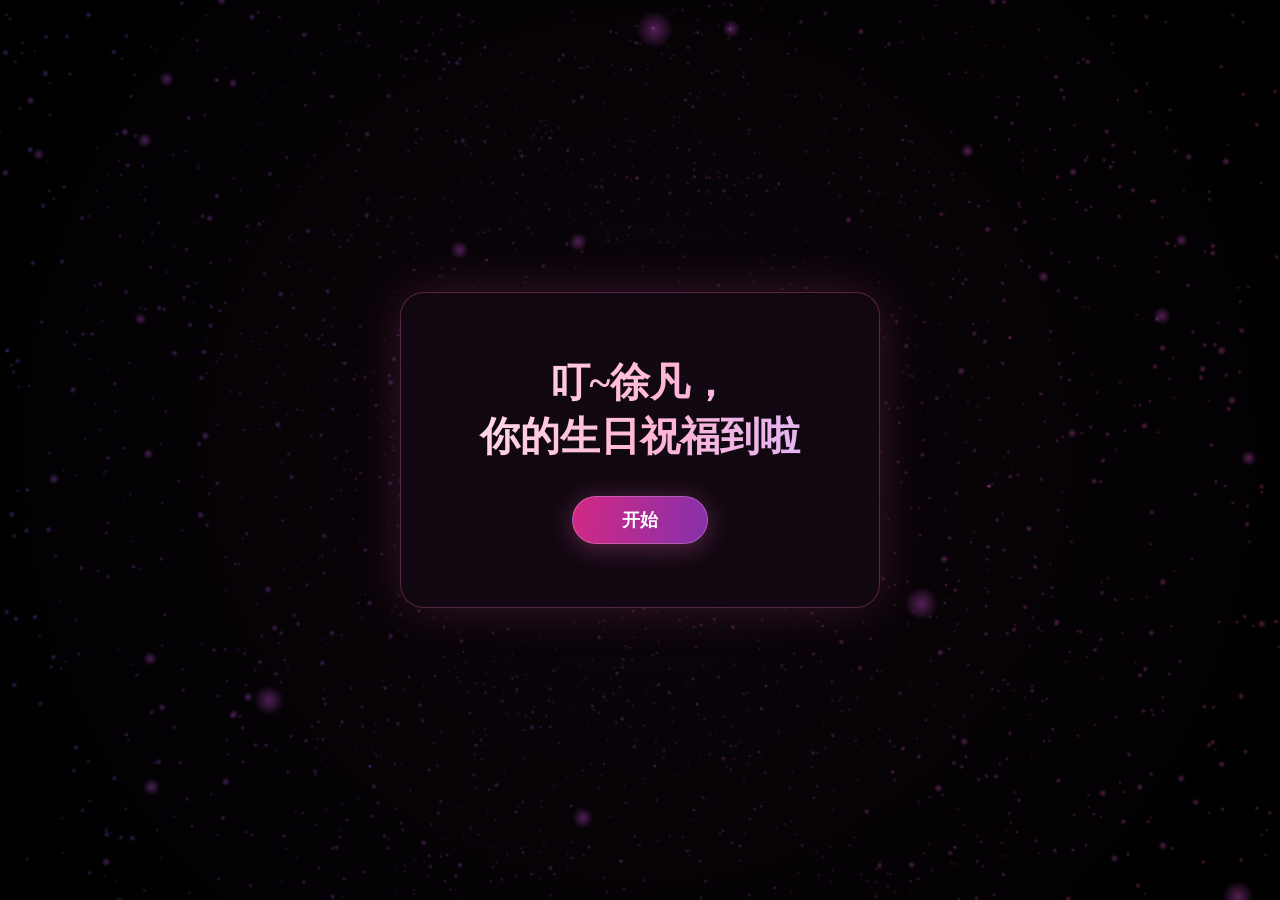
==== flash/index.html @ ce8e360f "新增独立 Flash 版，优先显示开始界面并压缩手机封面和音乐" ====
<!doctype html>
<html lang="zh-CN">
<head>
  <meta charset="utf-8">
  <meta name="viewport" content="width=device-width, initial-scale=1, viewport-fit=cover">
  <meta name="theme-color" content="#100810">
  <title>徐凡，生日快乐呀！</title>
  <link rel="icon" type="image/svg+xml" href="../src/icon.svg">
  <link rel="stylesheet" href="../birthday.css">
  <link rel="stylesheet" href="../v2/stardust.css?v=2">
  <link rel="stylesheet" href="../v3/star-notes.css?v=3">
</head>
<body>
  <!-- Adapted from mnbvcxzz1375/HappyBirthday (ecb8da3).
       Original particle choreography: https://github.com/mnbvcxzz1375/HappyBirthday -->
  <audio id="bgm" loop preload="none" src="./jiangguo.m4a"></audio>
  <main>
    <div id="canvas-container" tabindex="-1" aria-label="按住左右拖动或使用左右方向键旋转生日蛋糕">
      <div id="stardust-words" role="group" aria-label="星尘里的印象" hidden>
        <span><button class="note-word" type="button" aria-expanded="false" aria-controls="star-note" data-note="有些话在输入框里删了又写，想到是你，我就敢发出去了">温柔</button></span>
        <span><button class="note-word" type="button" aria-expanded="false" aria-controls="star-note" data-note="跟你聊天的时候，我的“再聊五分钟”一向不太准">有趣</button></span>
        <span><button class="note-word" type="button" aria-expanded="false" aria-controls="star-note" data-note="猜你看到这儿正想说“你才傻”，行，这条算咱俩的">傻傻的</button></span>
        <span><button class="note-word" type="button" aria-expanded="false" aria-controls="star-note" data-note="你总会替别人想一想。今天寿星最大，先挑你自己喜欢的">善良</button></span>
        <span><button class="note-word" type="button" aria-expanded="false" aria-controls="star-note" data-note="没关系，你的生日我记得">记性差</button></span>
        <span><button class="note-word" type="button" aria-expanded="false" aria-controls="star-note" data-note="事情交给你，我就觉得踏实。哪天你忙不过来，也分我一件">负责任</button></span>
        <span><button class="note-word" type="button" aria-expanded="false" aria-controls="star-note" data-note="你笑起来真好看，这句我争取下次当面也敢说">漂亮</button></span>
        <span><button class="note-word" type="button" aria-expanded="false" aria-controls="star-note" data-note="想请你吃顿早餐，几点起床都算">不吃早餐</button></span>
        <span><button class="note-word" type="button" aria-expanded="false" aria-controls="star-note" data-note="我有机会一定要尝尝">苦菊</button></span>
        <span><button class="note-word" type="button" aria-expanded="false" aria-controls="star-note" data-note="今天加香菜了吗">香菜</button></span>
        <span><button class="note-word" type="button" aria-expanded="false" aria-controls="star-note" data-note="下次想吃辣的时候，叫上我呀">爱吃辣</button></span>
      </div>
    </div>
    <div id="countdown-label" class="visually-hidden" role="status"></div>

    <section id="start-overlay" aria-labelledby="greeting">
      <div class="start-card glass-panel">
        <h1 id="greeting">叮~徐凡，<wbr><span>你的生日祝福到啦</span></h1>
        <button type="button" class="primary-button" id="start-btn" hidden>开始</button>
        <div id="basic-preview">
          <details id="basic-card">
            <summary class="primary-button">打开贺卡</summary>
            <img id="birthday-cover" src="./cover.webp" loading="lazy" decoding="async" fetchpriority="low" width="768" height="714" alt="黑色手绘生日蛋糕和彩旗，配有 Happy Birthday 字样">
            <div id="letter">
              <p>徐凡，生日快乐呀！</p>
              <p>本来发条消息就能说完这句话，可一想到是你，我就想多做一点。</p>
              <p>希望新的一岁，有人陪你做喜欢的事。</p>
            </div>
          </details>
          <p class="preview-help">这里可以先读贺卡。要看粒子动画，请在浏览器里打开。</p>
        </div>
      </div>
    </section>

    <header id="top-banner" hidden>
      <h2>Happy Birthday</h2>
      <p>Best Wishes for You</p>
    </header>

    <div id="tools" hidden>
      <button class="round-button" id="settings-toggle" type="button" aria-label="蛋糕调色盘" title="蛋糕调色盘" aria-expanded="false" aria-controls="settings-panel">🎨</button>
      <button class="round-button" id="music-btn" type="button" aria-label="背景音乐" title="播放背景音乐" aria-pressed="false">🎵</button>
      <div id="settings-panel" hidden>
        <label>底层颜色 <input id="picker-bottom" type="color" value="#ff69b4" data-layer="bottom"></label>
        <label>顶层颜色 <input id="picker-top" type="color" value="#ffb6c1" data-layer="top"></label>
        <label>奶油颜色 <input id="picker-cream" type="color" value="#ffffff" data-layer="cream"></label>
      </div>
    </div>

    <section id="wish-controls" hidden aria-labelledby="wish-hint">
      <p id="wish-hint">长按蛋糕 2 秒，许个愿吧</p>
      <progress id="wish-meter" max="1" value="0" aria-label="长按许愿进度"></progress>
    </section>

    <section id="surprise-layer" hidden aria-label="生日贺卡">
      <button class="gift-button" id="reveal-btn" type="button">🎁 打开礼物</button>
      <article id="flip-card-container" hidden aria-label="给徐凡的贺卡">
        <div class="flip-card-inner">
          <div class="card-face card-front" id="card-front">
            <button type="button" class="primary-button" id="flip-btn">翻开贺卡</button>
          </div>
          <div class="card-face card-back" id="card-back" inert aria-hidden="true">
            <div class="letter-body">
              <span class="envelope" aria-hidden="true">💌</span>
            </div>
            <button type="button" class="quiet-button" id="close-card-btn">再陪我看会儿星星</button>
          </div>
        </div>
      </article>
    </section>

    <p id="rotate-hint" hidden>按住左右拖动，轻点带 ✦ 的词</p>
    <div id="note-dock" role="status" aria-live="polite" aria-atomic="true">
      <p id="star-note" aria-hidden="true"></p>
    </div>
    <button class="round-button" id="floating-gift-btn" type="button" hidden title="再读一次贺卡" aria-label="再读一次贺卡">🎁</button>
  </main>
  <script>
    (() => {
      const start = document.getElementById('start-btn');
      const music = document.getElementById('bgm');
      const cover = document.getElementById('birthday-cover');
      const preview = document.getElementById('basic-preview');
      const reader = document.getElementById('basic-card');
      const help = preview.querySelector('.preview-help');
      let loading = false;
      let requested = false;
      let readerTimer;

      function loadScript(src) {
        return new Promise((resolve, reject) => {
          const script = document.createElement('script');
          script.async = false;
          script.onload = resolve;
          script.onerror = reject;
          script.src = src;
          document.head.append(script);
        });
      }

      function showReader() {
        clearTimeout(readerTimer);
        start.hidden = true;
        preview.hidden = false;
        help.textContent = '动画暂时加载失败，可以在这里读贺卡。';
        if (requested) reader.open = true;
      }

      function sceneReady() {
        if (!document.documentElement.classList.contains('interactive')) {
          // The greeting waits for an open paper card to be closed before moving its contents.
          if (reader.open) reader.addEventListener('toggle', sceneReady, { once: true });
          else showReader();
          return;
        }
        clearTimeout(readerTimer);
        start.removeEventListener('click', startEarly);
        start.disabled = false;
        start.textContent = '开始';
        if (requested && location.hash !== '#stars') {
          const playing = !music.paused;
          start.click();
          if (playing) music.volume = .5;
        }
      }

      async function loadScene() {
        if (loading) return;
        loading = true;
        if (!requested) music.preload = 'metadata';
        cover.loading = 'eager';
        const controller = '../v3/birthday.js?v=3';
        const preload = document.createElement('link');
        preload.rel = 'preload';
        preload.as = 'script';
        preload.href = controller;
        document.head.append(preload);
        try {
          await Promise.all([
            '../src/vendor/three.r128.min.js',
            '../particles.js?v=6',
            '../v2/stardust-words.js',
            '../v3/star-notes.js?v=3'
          ].map(loadScript));
          if (typeof StardustNotes === 'undefined') throw new Error('Star notes unavailable');
          await loadScript(controller);
          sceneReady();
        } catch {
          showReader();
        }
      }

      function startEarly(event) {
        event.stopImmediatePropagation();
        if (requested) return;
        requested = true;
        start.disabled = true;
        start.textContent = '正在点亮星光…';
        // Start playback within the actual tap, even if the animation is still downloading.
        music.volume = .5;
        music.play().catch(() => {});
        readerTimer = setTimeout(() => {
          preview.hidden = false;
          help.textContent = '星光还在加载，你也可以先读贺卡。';
        }, 3500);
        loadScene();
      }

      cover.addEventListener('error', () => {
        cover.src = '../v2/com.ss.android.ugc.aweme.lite_20261124175045.png';
      }, { once: true });
      start.addEventListener('click', startEarly);
      preview.hidden = true;
      start.hidden = false;
      requestAnimationFrame(() => requestAnimationFrame(loadScene));
    })();
  </script>
</body>
</html>
---- birthday.css ----
@font-face {
  font-family: "Dancing Script";
  src: url("./src/vendor/dancing-script-latin-700.woff2") format("woff2");
  font-style: normal;
  font-weight: 700;
  font-display: swap;
}

:root {
  color-scheme: dark;
  font-family: "Noto Serif SC", "Songti SC", "Noto Serif CJK SC", "SimSun", serif;
  color: #fff4fa;
  background: #050205;
  --pink: #ff69b4;
  --pink-light: #ffb6c1;
  --ui-font: system-ui, -apple-system, "PingFang SC", "Microsoft YaHei", sans-serif;
}

* { box-sizing: border-box; }
[hidden] { display: none !important; }
body { margin: 0; overflow: hidden; }
main {
  position: fixed;
  inset: 0;
  isolation: isolate;
  background: radial-gradient(circle at center, #1a0b1a 0%, #000 100%);
}
button, input { font: inherit; }
button {
  cursor: pointer;
  color: inherit;
  -webkit-tap-highlight-color: transparent;
  touch-action: manipulation;
}
button:focus-visible, input:focus-visible { outline: 2px solid #ffe0ef; outline-offset: 4px; }
button:disabled { cursor: default; }
#canvas-container { position: absolute; inset: 0; touch-action: none; user-select: none; -webkit-touch-callout: none; }
#canvas-container:focus { outline: none; }
#canvas-container.free { cursor: grab; }
#canvas-container.free:active { cursor: grabbing; }
#canvas-container canvas { width: 100%; height: 100%; display: block; }
.visually-hidden {
  position: absolute;
  width: 1px; height: 1px;
  margin: -1px; padding: 0; overflow: hidden;
  clip-path: inset(50%); white-space: nowrap;
}

#start-overlay, #surprise-layer {
  position: absolute; inset: 0;
  display: grid; place-items: center;
  padding: 1.25rem;
}
#start-overlay { z-index: 5; background: rgb(0 0 0 / 53%); grid-template-rows: minmax(0, 1fr); }
.glass-panel {
  background: rgba(20, 10, 20, .78);
  border: 1px solid rgba(255, 105, 180, .3);
  box-shadow: 0 0 50px rgba(255, 105, 180, .18);
  backdrop-filter: blur(16px);
}
.start-card {
  width: min(100%, 30rem);
  max-height: 100%;
  overflow-y: auto;
  padding: clamp(2.5rem, 7vh, 4.2rem) 1rem;
  border-radius: 1.5rem; text-align: center;
}
@media (pointer: fine) {
  .interactive .start-card { animation: float 4s ease-in-out infinite; }
}
#basic-card summary {
  display: inline-block; cursor: pointer; list-style: none;
  touch-action: manipulation;
}
#basic-card summary::-webkit-details-marker { display: none; }
#basic-card summary:focus-visible { outline: 2px solid #ffe0ef; outline-offset: 4px; }
#basic-card img {
  display: block; width: min(9rem, 45%); height: auto;
  margin: 1.25rem auto; border-radius: .78rem;
}
#basic-card #letter { margin: 0 .5rem; text-align: left; }
.preview-help { margin: 1.25rem 0 0; font: .8rem/1.6 var(--ui-font); color: #efcfdc; }
.start-card h1 {
  margin: 0 0 2rem;
  font-size: clamp(1.65rem, 5.8vw, 2.5rem);
  font-weight: 700; line-height: 1.35;
  background: linear-gradient(105deg, #ffe4ed, #ffb5d5 55%, #d6b5ff);
  color: transparent; background-clip: text; -webkit-background-clip: text;
}
#greeting span { display: inline-block; }
.primary-button, .gift-button, .quiet-button {
  border-radius: 999px;
  min-height: 44px;
  padding: .7rem 1.8rem;
  font-family: var(--ui-font);
  transition: transform .2s, filter .2s;
}
.primary-button {
  color: white; font-weight: 650;
  border: 1px solid rgb(255 255 255 / 23%);
  background: linear-gradient(100deg, #d32983, #8630ab);
  box-shadow: 0 4px 26px rgb(255 105 180 / 30%);
}
#start-btn { min-width: 8.5rem; font-size: 1.1rem; }
button:active:not(:disabled) { transform: scale(.96); }
@media (hover: hover) {
  button:hover:not(:disabled) { filter: brightness(1.16); }
}

#top-banner {
  position: absolute; top: 8%; left: 0; width: 100%;
  text-align: center; pointer-events: none;
  animation: float 4s ease-in-out infinite;
}
#top-banner h2 {
  margin: 0;
  font: 700 clamp(2.8rem, min(8vw, 9.4vh), 6rem)/1.18 "Dancing Script", cursive;
  background: linear-gradient(90deg, #ff9a9e, #fad0c4, #a18cd1, #fbc2eb);
  background-clip: text; -webkit-background-clip: text; color: transparent;
  filter: drop-shadow(0 0 10px rgba(255,192,203,.7));
}
#top-banner p {
  margin: .25rem 0 0;
  font: 500 clamp(.66rem, 1.5vh, .95rem)/1.4 var(--ui-font);
  color: #f6c1d5; letter-spacing: .2em; text-transform: uppercase;
}
#tools {
  z-index: 6; position: absolute;
  right: max(1rem, env(safe-area-inset-right));
  top: max(1rem, env(safe-area-inset-top));
  display: flex; gap: .45rem;
}
.round-button {
  display: grid; place-items: center;
  width: 44px; height: 44px;
  border-radius: 50%; font: 1.05rem/1 var(--ui-font);
  border: 1px solid rgba(255, 255, 255, .18);
  background: rgba(30, 17, 33, .8); backdrop-filter: blur(10px);
}
#music-btn[aria-pressed="false"] { opacity: .72; }
#settings-panel {
  position: absolute; top: calc(100% + .6rem); right: 0; width: 9rem;
  padding: .55rem .85rem; border-radius: .85rem;
  border: 1px solid rgba(255,255,255,.2);
  background: rgba(13,7,16,.89);
  font: .82rem/1.5 var(--ui-font);
}
#settings-panel label { display: flex; align-items: center; justify-content: space-between; min-height: 2.2rem; }
input[type="color"] { cursor: pointer; width: 2rem; height: 1.6rem; padding: 0; background: none; border: 0; }
input[type="color"]::-webkit-color-swatch { border: 1px solid #ffffff50; border-radius: 4px; }

#wish-controls, #rotate-hint {
  position: absolute; left: 50%; transform: translateX(-50%);
  bottom: max(4%, calc(env(safe-area-inset-bottom) + .75rem));
  text-align: center; width: max-content; max-width: calc(100% - 2rem);
}
#wish-controls { pointer-events: none; display: grid; justify-items: center; gap: .42rem; }
.quiet-button {
  background: rgba(33,16,32,.86); border: 1px solid #ffc8df55; color: #ffdfed;
  font-size: .91rem;
}
#wish-hint, #rotate-hint {
  margin: 0; font: .8rem/1.6 var(--ui-font); color: #f2d4e3;
  text-shadow: 0 1px 7px #000, 0 1px 14px #000;
  pointer-events: none;
}
#wish-hint { font-size: 1rem; color: #ffdfed; }
#wish-meter {
  display: block; width: min(14rem, 60vw); height: 6px;
  appearance: none; -webkit-appearance: none; border: 0; background: #ffffff26;
  border-radius: 99px; overflow: hidden;
}
#wish-meter::-webkit-progress-bar { background: transparent; }
#wish-meter::-webkit-progress-value { background: linear-gradient(90deg, #ff9a9e, #ff69b4); border-radius: 99px; }
#wish-meter::-moz-progress-bar { background: linear-gradient(90deg, #ff9a9e, #ff69b4); border-radius: 99px; }
#surprise-layer { z-index: 4; background: rgba(0,0,0,.43); backdrop-filter: blur(4px); }
.gift-button {
  border: 1px solid #fff; color: #bc397a; background: #fff7fb;
  box-shadow: 0 0 50px #ff69b47a; font-weight: 700; font-size: 1.15rem;
  animation: float 3s ease-in-out infinite;
}
@media (pointer: coarse) {
  .gift-button { animation: none; }
}
#flip-card-container { width: min(100%, 24rem); height: min(32rem, 84vh); height: min(32rem, 84dvh); perspective: 1000px; }
.flip-card-inner {
  width: 100%; height: 100%; position: relative;
  transform-style: preserve-3d; transition: transform .8s cubic-bezier(.2,.7,.25,1);
}
#flip-card-container.flipped .flip-card-inner { transform: rotateY(180deg); }
.card-face {
  position: absolute; inset: 0;
  display: flex; flex-direction: column; align-items: center; justify-content: center; gap: 1.5rem;
  padding: clamp(1.2rem, 4vw, 2rem); overflow: hidden; border-radius: 1.2rem;
  border: 1px solid #f4add970; box-shadow: 0 10px 40px #0006;
  -webkit-backface-visibility: hidden; backface-visibility: hidden;
}
.card-front { background: linear-gradient(140deg, #331d32, #1a1025 80%); }
.card-front img {
  display: block; width: auto; height: auto; max-height: calc(100% - 4.5rem);
  max-width: 100%; aspect-ratio: 1; object-fit: contain; border-radius: .78rem; min-height: 0;
}
.card-front button { flex-shrink: 0; }
.card-back {
  transform: rotateY(180deg); justify-content: space-between;
  background: linear-gradient(140deg, #211626, #140f1d 85%);
}
.letter-body { width: 100%; overflow: auto; margin: auto 0; }
.envelope { display: block; margin-bottom: 1.35rem; text-align: center; font-size: 2rem; }
#letter { border-left: 2px solid #f296c675; padding-left: 1rem; overflow-wrap: anywhere; }
#letter p { margin: 0 0 .85em; font-size: 1.05rem; line-height: 1.95; }
#letter p:first-child { color: #ffcae0; font-size: 1.18rem; font-weight: 700; }
#letter p:last-child { margin-bottom: 0; }
.letter-ink { opacity: 0; }
.flipped .letter-ink { opacity: 1; animation: write-in .15s var(--delay) both; }
@keyframes write-in { from { opacity: 0; } to { opacity: 1; } }
.quiet-button { padding-inline: 1.45rem; flex-shrink: 0; }
#floating-gift-btn {
  position: absolute; z-index: 2; right: max(1.25rem, env(safe-area-inset-right));
  bottom: max(1.25rem, env(safe-area-inset-bottom)); width: 52px; height: 52px;
  box-shadow: 0 0 18px #ff69b443; font-size: 1.45rem;
}
@keyframes float { 50% { transform: translateY(-7px); } }
@media (max-width: 600px) {
  #top-banner { top: max(13%, 4.8rem); }
  #wish-controls { bottom: max(7%, calc(env(safe-area-inset-bottom) + 1rem)); }
}
@media (max-height: 520px) and (orientation: landscape) {
  #top-banner { top: 2%; }
  #top-banner h2 { font-size: 2.1rem; }
  #top-banner p { font-size: .6rem; margin: 0; }
  #wish-controls { bottom: .6rem; }
  #flip-card-container { width: min(30rem, 86vw); }
  .card-front { flex-direction: row; }
  .card-front img { max-height: 100%; max-width: 60%; }
  .envelope { margin-bottom: .35rem; font-size: 1.3rem; }
  .card-face { gap: .6rem; }
}
@media (prefers-reduced-motion: reduce) {
  *, *::before, *::after { animation: none !important; transition-duration: 0s !important; }
}
---- v2/stardust.css ----
@font-face {
  font-family: "Stardust Serif";
  src: url("./stardust-serif.woff") format("woff");
  font-display: swap;
}
#stardust-words {
  position: absolute; inset: 0; z-index: 1; overflow: hidden; pointer-events: none;
}
#stardust-words span {
  position: absolute; inset: 0 auto auto 0; width: max-content;
  font: 400 clamp(21px, 3.2vmin, 25px)/1.35 "Stardust Serif", "Songti SC", serif;
  letter-spacing: .13em; color: #ffe4ef; opacity: 0;
  text-shadow: 0 0 3px #4a1939, 0 0 8px #fc90bd99, 0 0 18px #e76ba05c;
  will-change: transform, opacity;
}

#top-banner h2 { white-space: nowrap; }
.card-front img {
  aspect-ratio: auto;
  transition: opacity .45s ease-out;
}
.card-front img.loading { opacity: 0; }

#surprise-layer { animation: gift-veil-in .55s ease-out; }
#reveal-btn { animation: gift-arrive .72s cubic-bezier(.2,.7,.25,1) .06s backwards; }
#flip-card-container { animation: cover-arrive .85s cubic-bezier(.2,.7,.25,1); }

@keyframes gift-veil-in {
  from { opacity: 0; }
  to { opacity: 1; }
}
@keyframes gift-arrive {
  from { opacity: 0; transform: translateY(.75rem) scale(.94); }
  to { opacity: 1; transform: none; }
}
@keyframes cover-arrive {
  from { opacity: 0; transform: translateY(1.25rem) scale(.96) rotate(-1.5deg); }
  to { opacity: 1; transform: none; }
}

@media (max-width: 600px) and (max-height: 650px) and (orientation: portrait) {
  #top-banner { top: max(9%, calc(env(safe-area-inset-top) + 3.75rem)); }
}
---- v3/star-notes.css ----
#surprise-layer.closing { animation: card-veil-out .56s ease-in-out both; }
#surprise-layer.closing #flip-card-container {
  animation: card-drift-away .56s cubic-bezier(.4, 0, .55, 1) both;
}
@keyframes card-veil-out { to { opacity: 0; } }
@keyframes card-drift-away {
  to { transform: translateY(.9rem) scale(.9) rotate(-1.5deg); }
}
@media (prefers-reduced-motion: reduce) {
  #surprise-layer.closing { animation: card-veil-out .24s linear both !important; }
}

.note-word {
  position: relative;
  display: inline-flex;
  align-items: center;
  gap: .22em;
  vertical-align: top;
  margin: 0;
  padding: 0;
  border: 0;
  border-radius: .18em;
  background: transparent;
  font: inherit;
  letter-spacing: inherit;
  text-shadow: inherit;
  touch-action: none;
  pointer-events: none;
}
.note-word.in-front { pointer-events: auto; }
.note-word::before {
  content: "";
  width: .49em;
  height: .63em;
  background: #fff0d9;
  clip-path: polygon(50% 0, 64% 36%, 100% 50%, 64% 61%, 50% 100%, 38% 62%, 0 50%, 38% 38%);
  opacity: 0;
  transition: opacity .2s;
}
.note-word.in-front::before {
  opacity: 1;
  animation: starlight 2.8s ease-in-out infinite;
}
/* Enlarge the touch target without moving the word away from its particle cluster. */
.note-word::after { content: ""; position: absolute; inset: -11px -3px; }
.note-word[aria-expanded="true"] { color: #fff2e5; }
@keyframes starlight {
  50% { opacity: .7; transform: scale(.83); }
}

#note-dock {
  position: absolute;
  z-index: 1;
  inset-inline: 1rem;
  bottom: max(1.25rem, env(safe-area-inset-bottom));
  min-height: 52px;
  display: grid;
  grid-template-columns: 1fr auto 1fr;
  place-items: center;
  pointer-events: none;
}
#star-note {
  grid-column: 2;
  position: relative;
  max-width: 100%;
  margin: 0;
  padding: .5rem .42rem;
  text-align: center;
  text-wrap: balance;
  font-size: clamp(.88rem, 3.9vw, 1.14rem);
  line-height: 1.55;
  letter-spacing: .035em;
  color: #ffe7eb;
  text-shadow: 0 1px 6px #110710, 0 0 15px #cc729a88;
  background: radial-gradient(ellipse at center, #281322c9, transparent 74%);
  opacity: 1;
  transform: translateY(0);
  transition: opacity .38s ease, transform .45s ease, visibility 0s;
}
#star-note::before {
  content: "";
  position: absolute;
  top: 0;
  left: 25%;
  right: 25%;
  height: 1px;
  background: linear-gradient(90deg, transparent, #edb9ce99, transparent);
}
#star-note[aria-hidden="true"] {
  visibility: hidden;
  opacity: 0;
  transform: translateY(.38rem);
  transition-delay: 0s, 0s, .45s;
}
@media (max-width: 760px) {
  #note-dock {
    left: max(.65rem, env(safe-area-inset-left));
    right: max(1.25rem, env(safe-area-inset-right));
    grid-template-columns: minmax(0, 1fr) minmax(0, max-content) minmax(60px, 1fr);
  }
}
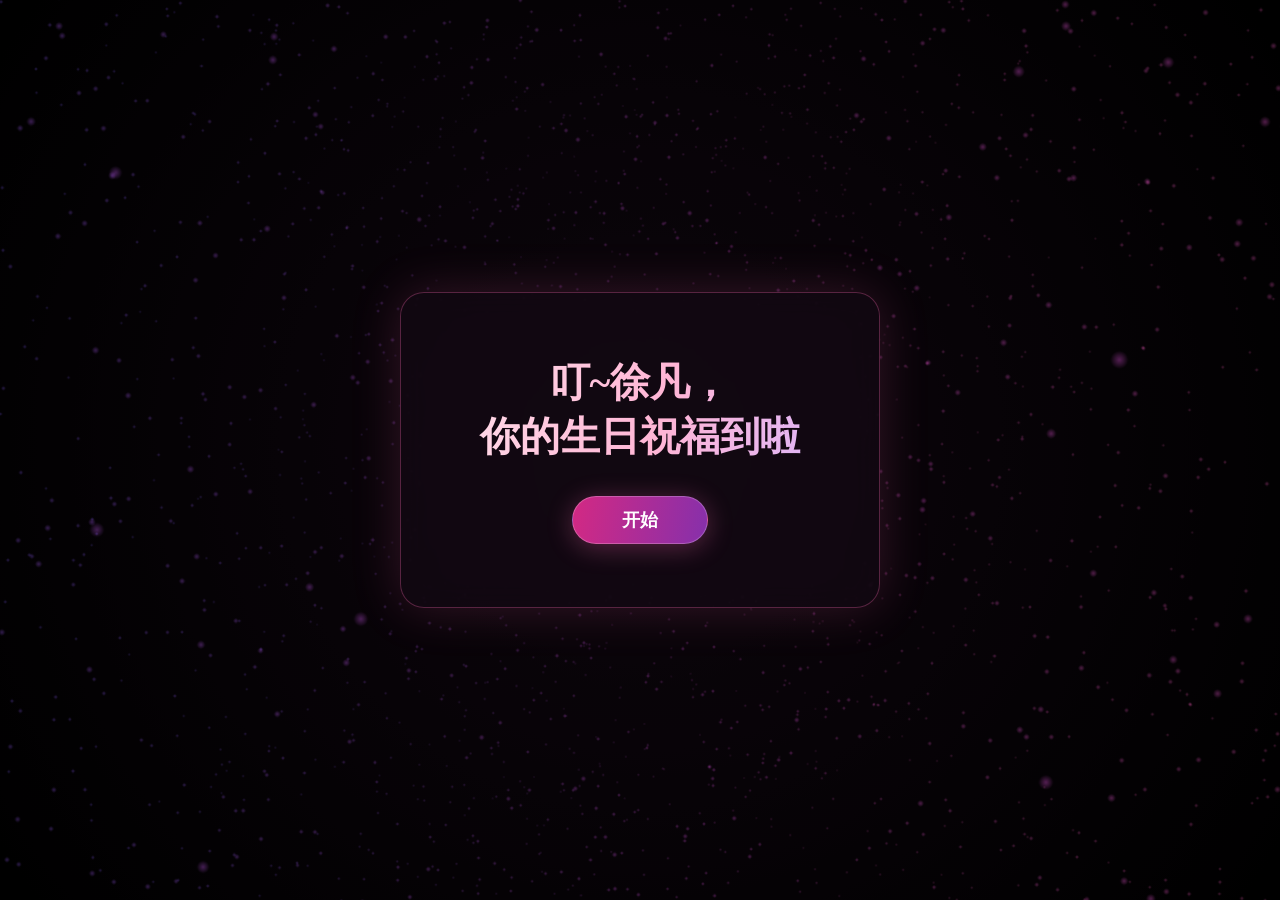
==== commit 94ca84a0: "更新 Flash 版贺卡的最后一句祝福" ====
--- a/flash/index.html
+++ b/flash/index.html
@@ -43,7 +43,7 @@
             <div id="letter">
               <p>徐凡，生日快乐呀！</p>
               <p>本来发条消息就能说完这句话，可一想到是你，我就想多做一点。</p>
-              <p>希望新的一岁，有人陪你做喜欢的事。</p>
+              <p>希望新的一岁，诸事顺遂。</p>
             </div>
           </details>
           <p class="preview-help">这里可以先读贺卡。要看粒子动画，请在浏览器里打开。</p>
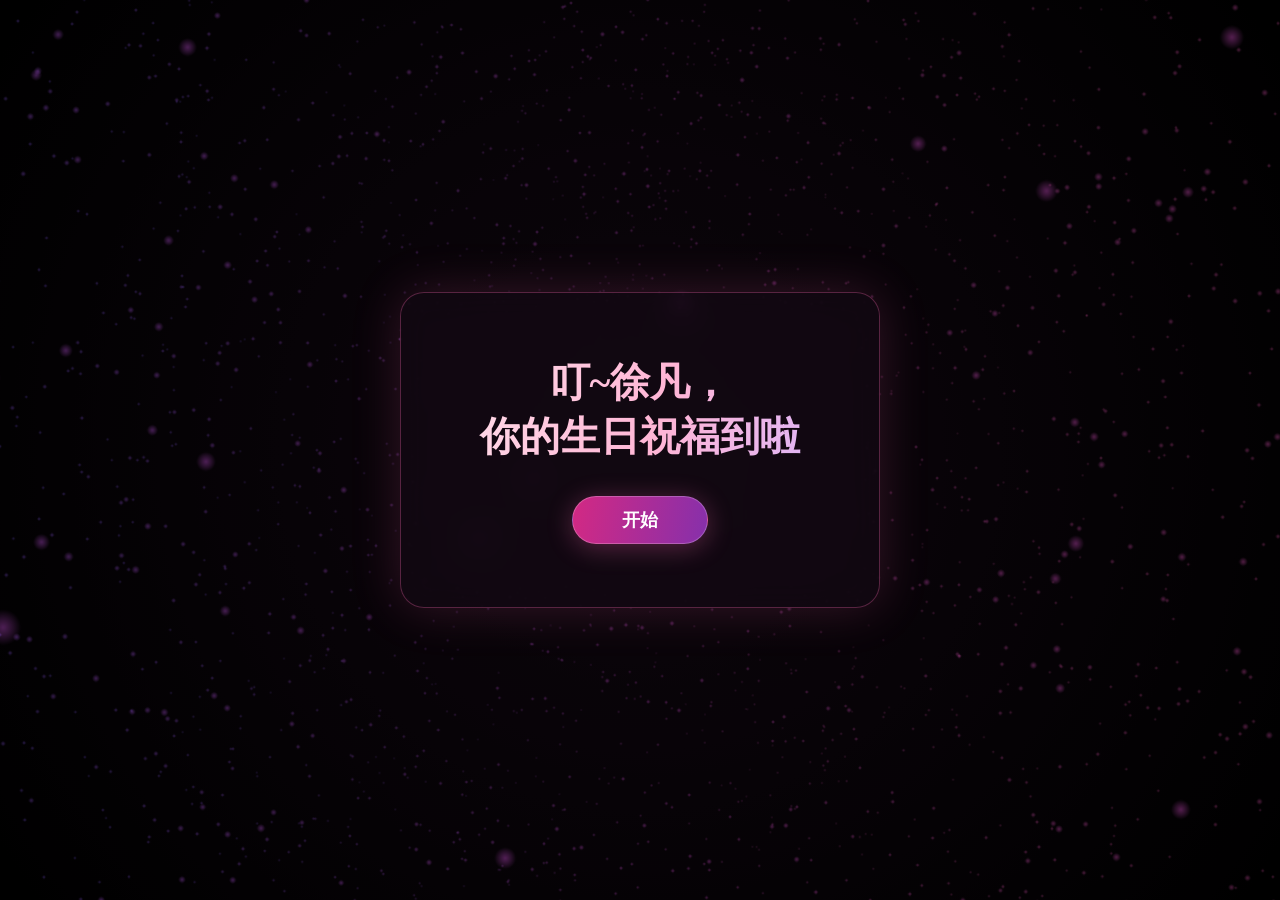
==== commit 5983d19a: "让 Flash 版在首次点击时立即倒数" ====
--- a/flash/index.html
+++ b/flash/index.html
@@ -9,6 +9,28 @@
   <link rel="stylesheet" href="../birthday.css">
   <link rel="stylesheet" href="../v2/stardust.css?v=2">
   <link rel="stylesheet" href="../v3/star-notes.css?v=3">
+  <style>
+    #quick-countdown {
+      font: bold clamp(8rem, 32vmin, 18rem)/1 Arial, sans-serif;
+      color: #fff3fa;
+      filter: drop-shadow(0 0 .055em #efabd2);
+    }
+    @supports ((background-clip: text) or (-webkit-background-clip: text)) {
+      #quick-countdown {
+        background: radial-gradient(circle, #fff6fc 30%, #ffc7e2 45%, transparent 66%) 0 0 / .023em .023em;
+        -webkit-background-clip: text;
+        background-clip: text;
+        color: transparent;
+      }
+    }
+    @media (prefers-reduced-motion: no-preference) {
+      #quick-countdown { animation: gather-digit 1.2s ease-out infinite; }
+      @keyframes gather-digit {
+        from { opacity: .65; transform: scale(1.12); }
+        35%, to { opacity: 1; transform: scale(1); }
+      }
+    }
+  </style>
 </head>
 <body>
   <!-- Adapted from mnbvcxzz1375/HappyBirthday (ecb8da3).
@@ -33,6 +55,7 @@
     <div id="countdown-label" class="visually-hidden" role="status"></div>
 
     <section id="start-overlay" aria-labelledby="greeting">
+      <span id="quick-countdown" aria-hidden="true" hidden></span>
       <div class="start-card glass-panel">
         <h1 id="greeting">叮~徐凡，<wbr><span>你的生日祝福到啦</span></h1>
         <button type="button" class="primary-button" id="start-btn" hidden>开始</button>
@@ -102,9 +125,14 @@
       const preview = document.getElementById('basic-preview');
       const reader = document.getElementById('basic-card');
       const help = preview.querySelector('.preview-help');
+      const greeting = start.closest('.start-card');
+      const number = document.getElementById('quick-countdown');
+      const status = document.getElementById('countdown-label');
       let loading = false;
       let requested = false;
-      let readerTimer;
+      let ready = false;
+      let remaining = 3;
+      let countdownTimer;
 
       function loadScript(src) {
         return new Promise((resolve, reject) => {
@@ -118,11 +146,42 @@
       }
 
       function showReader() {
-        clearTimeout(readerTimer);
+        clearTimeout(countdownTimer);
+        number.hidden = true;
+        greeting.hidden = false;
         start.hidden = true;
         preview.hidden = false;
         help.textContent = '动画暂时加载失败，可以在这里读贺卡。';
-        if (requested) reader.open = true;
+        if (requested) {
+          status.textContent = help.textContent;
+          reader.open = true;
+        }
+      }
+
+      function enterCake() {
+        document.getElementById('start-overlay').hidden = true;
+        document.getElementById('tools').hidden = false;
+        showCake();
+        updateMusicButton();
+        document.getElementById('canvas-container').focus();
+      }
+
+      function countDown() {
+        if (remaining > 0) {
+          number.textContent = status.textContent = String(remaining);
+          countdownTimer = setTimeout(() => {
+            remaining--;
+            countDown();
+          }, 1200);
+        } else if (ready) {
+          enterCake();
+        } else {
+          number.hidden = true;
+          greeting.hidden = false;
+          start.textContent = status.textContent = '正在准备蛋糕…';
+          preview.hidden = false;
+          help.textContent = '星光还在加载，你也可以先读贺卡。';
+        }
       }
 
       function sceneReady() {
@@ -132,15 +191,14 @@
           else showReader();
           return;
         }
-        clearTimeout(readerTimer);
+        ready = true;
         start.removeEventListener('click', startEarly);
-        start.disabled = false;
-        start.textContent = '开始';
-        if (requested && location.hash !== '#stars') {
-          const playing = !music.paused;
-          start.click();
-          if (playing) music.volume = .5;
-        }
+        if (document.getElementById('start-overlay').hidden) {
+          clearTimeout(countdownTimer);
+          return;
+        }
+        // The first tap already started the clock. Only hand off once it reaches zero.
+        if (requested && remaining === 0) enterCake();
       }
 
       async function loadScene() {
@@ -174,14 +232,12 @@
         if (requested) return;
         requested = true;
         start.disabled = true;
-        start.textContent = '正在点亮星光…';
+        greeting.hidden = true;
+        number.hidden = false;
+        countDown();
         // Start playback within the actual tap, even if the animation is still downloading.
         music.volume = .5;
         music.play().catch(() => {});
-        readerTimer = setTimeout(() => {
-          preview.hidden = false;
-          help.textContent = '星光还在加载，你也可以先读贺卡。';
-        }, 3500);
         loadScene();
       }
 
@@ -190,7 +246,7 @@
       }, { once: true });
       start.addEventListener('click', startEarly);
       preview.hidden = true;
-      start.hidden = false;
+      start.hidden = location.hash === '#stars';
       requestAnimationFrame(() => requestAnimationFrame(loadScene));
     })();
   </script>
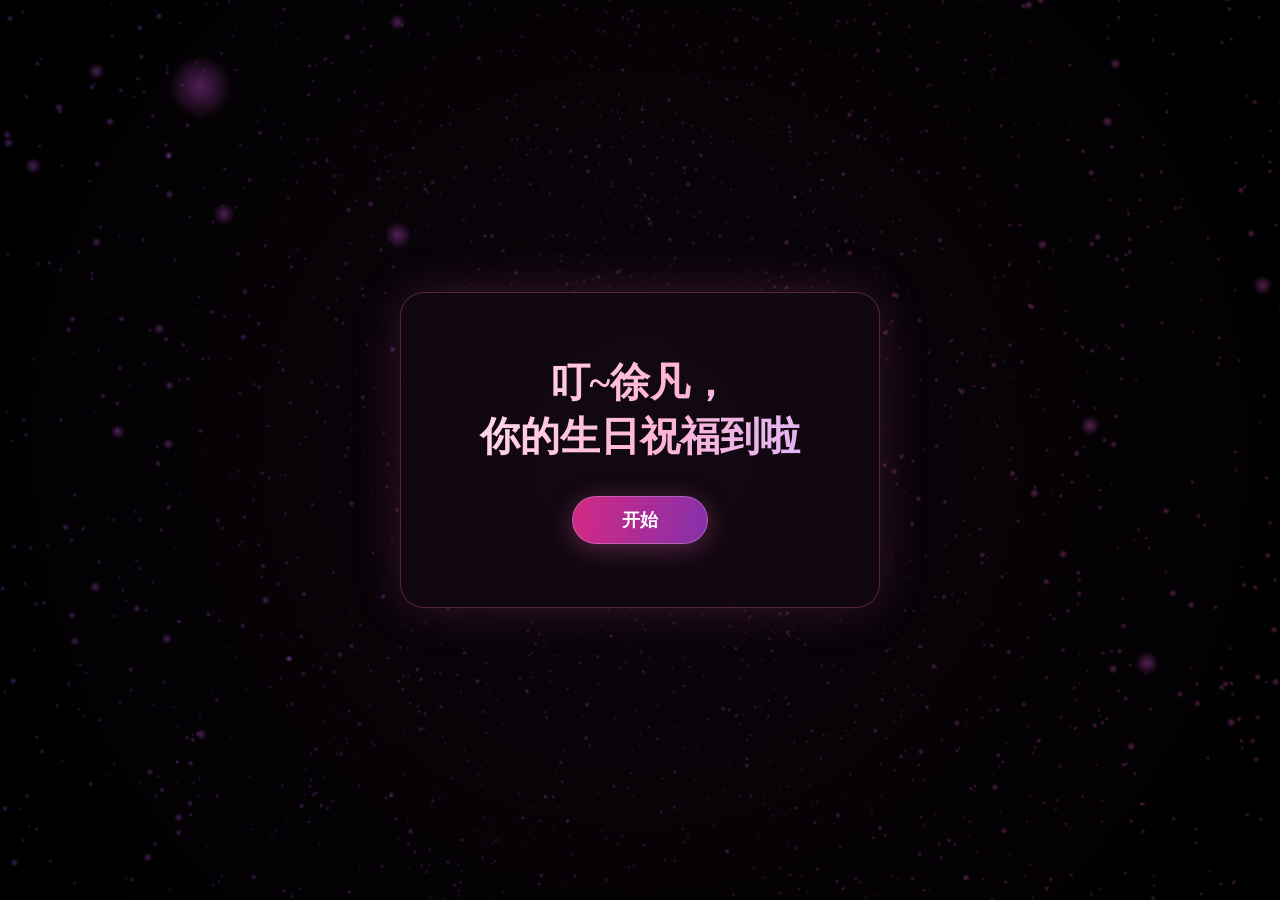
==== commit 3189e0e1: "恢复北京时间 11 月 27 日 23:00 的网站版本" ====
--- a/flash/index.html
+++ b/flash/index.html
@@ -9,28 +9,6 @@
   <link rel="stylesheet" href="../birthday.css">
   <link rel="stylesheet" href="../v2/stardust.css?v=2">
   <link rel="stylesheet" href="../v3/star-notes.css?v=3">
-  <style>
-    #quick-countdown {
-      font: bold clamp(8rem, 32vmin, 18rem)/1 Arial, sans-serif;
-      color: #fff3fa;
-      filter: drop-shadow(0 0 .055em #efabd2);
-    }
-    @supports ((background-clip: text) or (-webkit-background-clip: text)) {
-      #quick-countdown {
-        background: radial-gradient(circle, #fff6fc 30%, #ffc7e2 45%, transparent 66%) 0 0 / .023em .023em;
-        -webkit-background-clip: text;
-        background-clip: text;
-        color: transparent;
-      }
-    }
-    @media (prefers-reduced-motion: no-preference) {
-      #quick-countdown { animation: gather-digit 1.2s ease-out infinite; }
-      @keyframes gather-digit {
-        from { opacity: .65; transform: scale(1.12); }
-        35%, to { opacity: 1; transform: scale(1); }
-      }
-    }
-  </style>
 </head>
 <body>
   <!-- Adapted from mnbvcxzz1375/HappyBirthday (ecb8da3).
@@ -55,7 +33,6 @@
     <div id="countdown-label" class="visually-hidden" role="status"></div>
 
     <section id="start-overlay" aria-labelledby="greeting">
-      <span id="quick-countdown" aria-hidden="true" hidden></span>
       <div class="start-card glass-panel">
         <h1 id="greeting">叮~徐凡，<wbr><span>你的生日祝福到啦</span></h1>
         <button type="button" class="primary-button" id="start-btn" hidden>开始</button>
@@ -66,7 +43,7 @@
             <div id="letter">
               <p>徐凡，生日快乐呀！</p>
               <p>本来发条消息就能说完这句话，可一想到是你，我就想多做一点。</p>
-              <p>希望新的一岁，诸事顺遂。</p>
+              <p>希望新的一岁，有人陪你做喜欢的事。</p>
             </div>
           </details>
           <p class="preview-help">这里可以先读贺卡。要看粒子动画，请在浏览器里打开。</p>
@@ -125,14 +102,9 @@
       const preview = document.getElementById('basic-preview');
       const reader = document.getElementById('basic-card');
       const help = preview.querySelector('.preview-help');
-      const greeting = start.closest('.start-card');
-      const number = document.getElementById('quick-countdown');
-      const status = document.getElementById('countdown-label');
       let loading = false;
       let requested = false;
-      let ready = false;
-      let remaining = 3;
-      let countdownTimer;
+      let readerTimer;
 
       function loadScript(src) {
         return new Promise((resolve, reject) => {
@@ -146,42 +118,11 @@
       }
 
       function showReader() {
-        clearTimeout(countdownTimer);
-        number.hidden = true;
-        greeting.hidden = false;
+        clearTimeout(readerTimer);
         start.hidden = true;
         preview.hidden = false;
         help.textContent = '动画暂时加载失败，可以在这里读贺卡。';
-        if (requested) {
-          status.textContent = help.textContent;
-          reader.open = true;
-        }
-      }
-
-      function enterCake() {
-        document.getElementById('start-overlay').hidden = true;
-        document.getElementById('tools').hidden = false;
-        showCake();
-        updateMusicButton();
-        document.getElementById('canvas-container').focus();
-      }
-
-      function countDown() {
-        if (remaining > 0) {
-          number.textContent = status.textContent = String(remaining);
-          countdownTimer = setTimeout(() => {
-            remaining--;
-            countDown();
-          }, 1200);
-        } else if (ready) {
-          enterCake();
-        } else {
-          number.hidden = true;
-          greeting.hidden = false;
-          start.textContent = status.textContent = '正在准备蛋糕…';
-          preview.hidden = false;
-          help.textContent = '星光还在加载，你也可以先读贺卡。';
-        }
+        if (requested) reader.open = true;
       }
 
       function sceneReady() {
@@ -191,14 +132,15 @@
           else showReader();
           return;
         }
-        ready = true;
+        clearTimeout(readerTimer);
         start.removeEventListener('click', startEarly);
-        if (document.getElementById('start-overlay').hidden) {
-          clearTimeout(countdownTimer);
-          return;
+        start.disabled = false;
+        start.textContent = '开始';
+        if (requested && location.hash !== '#stars') {
+          const playing = !music.paused;
+          start.click();
+          if (playing) music.volume = .5;
         }
-        // The first tap already started the clock. Only hand off once it reaches zero.
-        if (requested && remaining === 0) enterCake();
       }
 
       async function loadScene() {
@@ -232,12 +174,14 @@
         if (requested) return;
         requested = true;
         start.disabled = true;
-        greeting.hidden = true;
-        number.hidden = false;
-        countDown();
+        start.textContent = '正在点亮星光…';
         // Start playback within the actual tap, even if the animation is still downloading.
         music.volume = .5;
         music.play().catch(() => {});
+        readerTimer = setTimeout(() => {
+          preview.hidden = false;
+          help.textContent = '星光还在加载，你也可以先读贺卡。';
+        }, 3500);
         loadScene();
       }
 
@@ -246,7 +190,7 @@
       }, { once: true });
       start.addEventListener('click', startEarly);
       preview.hidden = true;
-      start.hidden = location.hash === '#stars';
+      start.hidden = false;
       requestAnimationFrame(() => requestAnimationFrame(loadScene));
     })();
   </script>
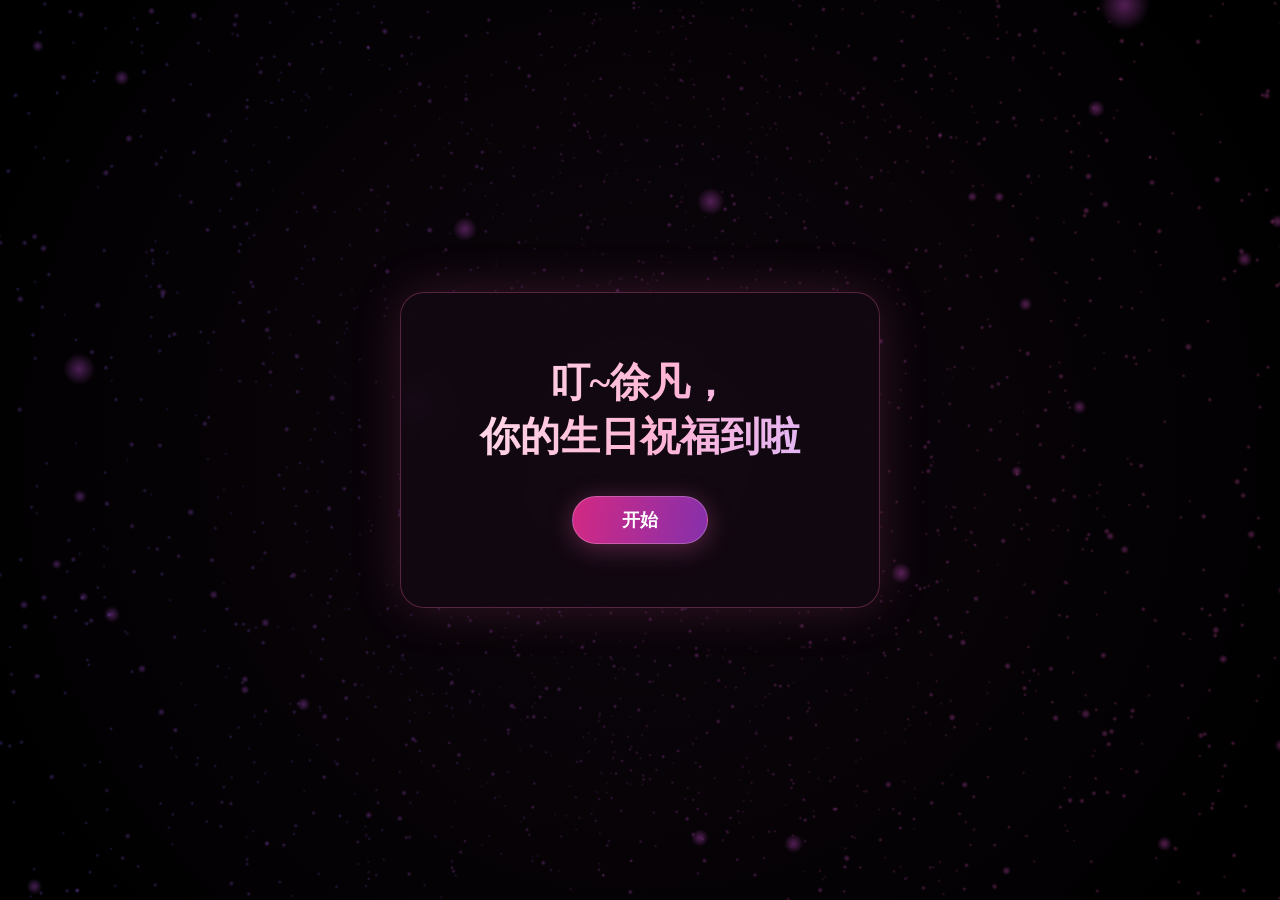
==== commit 19dbe003: "更新 Flash 版祝福末句，星光加载时只显示加载提示" ====
--- a/flash/index.html
+++ b/flash/index.html
@@ -5,6 +5,11 @@
   <meta name="viewport" content="width=device-width, initial-scale=1, viewport-fit=cover">
   <meta name="theme-color" content="#100810">
   <title>徐凡，生日快乐呀！</title>
+  <script>document.documentElement.classList.add('loading-stars');</script>
+  <style>
+    html:not(.loading-stars) #star-loading, .loading-stars #start-overlay .start-card { display: none; }
+    #star-loading { margin: 0; color: #efcfdc; font: 1.125rem/1.6 var(--ui-font); }
+  </style>
   <link rel="icon" type="image/svg+xml" href="../src/icon.svg">
   <link rel="stylesheet" href="../birthday.css">
   <link rel="stylesheet" href="../v2/stardust.css?v=2">
@@ -33,6 +38,7 @@
     <div id="countdown-label" class="visually-hidden" role="status"></div>
 
     <section id="start-overlay" aria-labelledby="greeting">
+      <p id="star-loading" role="status">加载中</p>
       <div class="start-card glass-panel">
         <h1 id="greeting">叮~徐凡，<wbr><span>你的生日祝福到啦</span></h1>
         <button type="button" class="primary-button" id="start-btn" hidden>开始</button>
@@ -43,7 +49,7 @@
             <div id="letter">
               <p>徐凡，生日快乐呀！</p>
               <p>本来发条消息就能说完这句话，可一想到是你，我就想多做一点。</p>
-              <p>希望新的一岁，有人陪你做喜欢的事。</p>
+              <p>希望新的一岁，诸事顺遂。</p>
             </div>
           </details>
           <p class="preview-help">这里可以先读贺卡。要看粒子动画，请在浏览器里打开。</p>
@@ -104,7 +110,6 @@
       const help = preview.querySelector('.preview-help');
       let loading = false;
       let requested = false;
-      let readerTimer;
 
       function loadScript(src) {
         return new Promise((resolve, reject) => {
@@ -118,7 +123,7 @@
       }
 
       function showReader() {
-        clearTimeout(readerTimer);
+        document.documentElement.classList.remove('loading-stars');
         start.hidden = true;
         preview.hidden = false;
         help.textContent = '动画暂时加载失败，可以在这里读贺卡。';
@@ -132,10 +137,9 @@
           else showReader();
           return;
         }
-        clearTimeout(readerTimer);
+        document.documentElement.classList.remove('loading-stars');
         start.removeEventListener('click', startEarly);
         start.disabled = false;
-        start.textContent = '开始';
         if (requested && location.hash !== '#stars') {
           const playing = !music.paused;
           start.click();
@@ -174,14 +178,10 @@
         if (requested) return;
         requested = true;
         start.disabled = true;
-        start.textContent = '正在点亮星光…';
+        document.documentElement.classList.add('loading-stars');
         // Start playback within the actual tap, even if the animation is still downloading.
         music.volume = .5;
         music.play().catch(() => {});
-        readerTimer = setTimeout(() => {
-          preview.hidden = false;
-          help.textContent = '星光还在加载，你也可以先读贺卡。';
-        }, 3500);
         loadScene();
       }
 
@@ -191,6 +191,7 @@
       start.addEventListener('click', startEarly);
       preview.hidden = true;
       start.hidden = false;
+      if (location.hash !== '#stars') document.documentElement.classList.remove('loading-stars');
       requestAnimationFrame(() => requestAnimationFrame(loadScene));
     })();
   </script>
